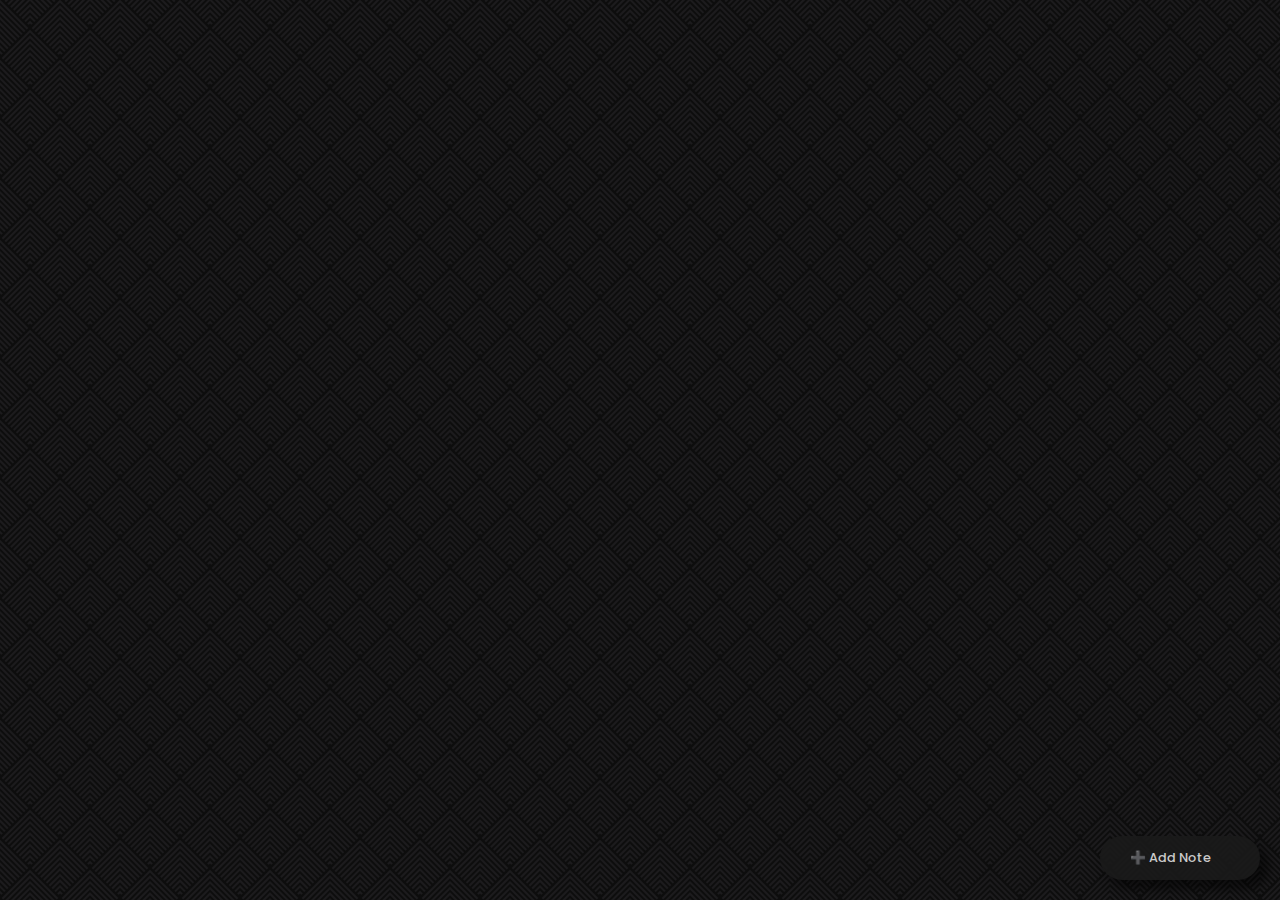
==== notes/index.html @ 29c0b56d "first commit" ====
<!DOCTYPE html>
<html lang="en">
  <head>
    <meta charset="UTF-8" />
    <meta http-equiv="Permissions-Policy" content="interest-cohort=()" />
    <meta name="viewport" content="width=device-width, initial-scale=1.0" />
    <title>Notes Widget</title>
    <link rel="stylesheet" href="/styles/styles.css" />
    <link rel="stylesheet" href="styles.css" />
  </head>
  <body>
    <div onclick="noteMaker()" class="add-note" draggable="true">
      <p>➕ Add Note</p>
    </div>
    <div id="noteMakerContainer">
      <div class="container">
        <div class="container-header">
          <input
            type="text"
            class="edit-note-title"
            id="note-title"
            placeholder="Title (Optional)"
          />
          <p onclick="closeButton()" id="closeButton" class="close-button">
            <svg
              xmlns="http://www.w3.org/2000/svg"
              fill="none"
              viewBox="0 0 24 24"
              stroke-width="1.5"
              stroke="currentColor"
              class="w-6 h-6"
            >
              <path
                stroke-linecap="round"
                stroke-linejoin="round"
                d="M6 18 18 6M6 6l12 12"
              />
            </svg>
          </p>
        </div>
        <textarea
          id="note-text"
          placeholder="Write your note here..."
        ></textarea>
        <div class="container-footer">
          <button type="button" onclick="addNote()">Add Note</button>
          <div class="note-color">
            <p>Note Color:</p>
            <input placeholder="color" type="color" name="" id="colorPicker" />
          </div>
        </div>
      </div>
    </div>
    <ul id="note-list"></ul>
    <script src="script.js"></script>
  </body>
</html>
---- styles/styles.css ----
@import url('https://fonts.googleapis.com/css2?family=Bilbo+Swash+Caps&family=Palanquin:wght@100;200;300;400;500;600;700&family=Poppins:ital,wght@0,100;0,200;0,300;0,400;0,500;0,600;0,700;0,800;0,900;1,100;1,200;1,300;1,400;1,500;1,600;1,700;1,800;1,900&display=swap');
:root {
  --back-1: hsl(0, 0%, 5%);
  --back-2: hsl(0, 0%, 10%);
  --back-2-a: hsl(0, 0%, 8%);
  --back-2-h: hsl(0, 0%, 13%);
  --back-2-t: hsla(0, 0%, 12%, 0.502);
  --back-3: hsl(0, 0%, 20%);
  --back-4: hsl(0, 0%, 40%);
  --text-1: #dfdfdf;
  --text-2: #bdbdbd;
  --text-3: #35db7a;
  --text-4: #ff8679;
  --background-image-1: url("data:image/svg+xml,%3Csvg width='60' height='60' viewBox='0 0 60 60' xmlns='http://www.w3.org/2000/svg'%3E%3Cpath d='M54.627 0l.83.828-1.415 1.415L51.8 0h2.827zM5.373 0l-.83.828L5.96 2.243 8.2 0H5.374zM48.97 0l3.657 3.657-1.414 1.414L46.143 0h2.828zM11.03 0L7.372 3.657 8.787 5.07 13.857 0H11.03zm32.284 0L49.8 6.485 48.384 7.9l-7.9-7.9h2.83zM16.686 0L10.2 6.485 11.616 7.9l7.9-7.9h-2.83zm20.97 0l9.315 9.314-1.414 1.414L34.828 0h2.83zM22.344 0L13.03 9.314l1.414 1.414L25.172 0h-2.83zM32 0l12.142 12.142-1.414 1.414L30 .828 17.272 13.556l-1.414-1.414L28 0h4zM.284 0l28 28-1.414 1.414L0 2.544V0h.284zM0 5.373l25.456 25.455-1.414 1.415L0 8.2V5.374zm0 5.656l22.627 22.627-1.414 1.414L0 13.86v-2.83zm0 5.656l19.8 19.8-1.415 1.413L0 19.514v-2.83zm0 5.657l16.97 16.97-1.414 1.415L0 25.172v-2.83zM0 28l14.142 14.142-1.414 1.414L0 30.828V28zm0 5.657L11.314 44.97 9.9 46.386l-9.9-9.9v-2.828zm0 5.657L8.485 47.8 7.07 49.212 0 42.143v-2.83zm0 5.657l5.657 5.657-1.414 1.415L0 47.8v-2.83zm0 5.657l2.828 2.83-1.414 1.413L0 53.456v-2.83zM54.627 60L30 35.373 5.373 60H8.2L30 38.2 51.8 60h2.827zm-5.656 0L30 41.03 11.03 60h2.828L30 43.858 46.142 60h2.83zm-5.656 0L30 46.686 16.686 60h2.83L30 49.515 40.485 60h2.83zm-5.657 0L30 52.343 22.343 60h2.83L30 55.172 34.828 60h2.83zM32 60l-2-2-2 2h4zM59.716 0l-28 28 1.414 1.414L60 2.544V0h-.284zM60 5.373L34.544 30.828l1.414 1.415L60 8.2V5.374zm0 5.656L37.373 33.656l1.414 1.414L60 13.86v-2.83zm0 5.656l-19.8 19.8 1.415 1.413L60 19.514v-2.83zm0 5.657l-16.97 16.97 1.414 1.415L60 25.172v-2.83zM60 28L45.858 42.142l1.414 1.414L60 30.828V28zm0 5.657L48.686 44.97l1.415 1.415 9.9-9.9v-2.828zm0 5.657L51.515 47.8l1.414 1.413 7.07-7.07v-2.83zm0 5.657l-5.657 5.657 1.414 1.415L60 47.8v-2.83zm0 5.657l-2.828 2.83 1.414 1.413L60 53.456v-2.83zM39.9 16.385l1.414-1.414L30 3.658 18.686 14.97l1.415 1.415 9.9-9.9 9.9 9.9zm-2.83 2.828l1.415-1.414L30 9.313 21.515 17.8l1.414 1.413 7.07-7.07 7.07 7.07zm-2.827 2.83l1.414-1.416L30 14.97l-5.657 5.657 1.414 1.415L30 17.8l4.243 4.242zm-2.83 2.827l1.415-1.414L30 20.626l-2.828 2.83 1.414 1.414L30 23.456l1.414 1.414zM56.87 59.414L58.284 58 30 29.716 1.716 58l1.414 1.414L30 32.544l26.87 26.87z' fill='%239C92AC' fill-opacity='0.1' fill-rule='evenodd'/%3E%3C/svg%3E");
  font-family: 'Poppins', sans-serif;
  font-weight: 500;
  font-style: normal;
  width: 100vw;
  height: 100vh;
}

[back1],
[back2],
[back3] {
  color: var(--text1);
}

[back1] {
  background-color: var(--back1);
}

[back2] {
  background-color: var(--back2);
}

[back3] {
  background-color: var(--back3);
}

[back4] {
  background-color: var(--back4);
}

[text1] {
  background-color: var(--text1);
}

[text2] {
  background-color: var(--text2);
}

[text3] {
  background-color: var(--text3);
}

[text4] {
  background-color: var(--text4);
}

* {
  margin: 0;
  padding: 0;
  box-sizing: border-box;
}

html {
  width: 100vw;
  height: 100vh;
}

::-webkit-scrollbar {
  width: 8px;
}

/* Track */
::-webkit-scrollbar-track {
  background: var(--back4);
}

/* Handle */
::-webkit-scrollbar-thumb {
  background: var(--back3);
}

.no-scroll::-webkit-scrollbar-track,
.no-scroll::-webkit-scrollbar-thumb {
  display: none;
}
/* Handle on hover */
::-webkit-scrollbar-thumb:hover {
  background: #454545;
}

@media screen and (min-width: 430px) and (max-width: 770px) {
  :root {
    font-size: 0.8rem;
  }
}

@media screen and (max-width: 430px) {
  :root {
    font-size: 0.6rem;
  }
}

.poppins-regular {
  font-family: 'Poppins', sans-serif;
  font-weight: 400;
  font-style: normal;
}

.poppins-medium {
  font-family: 'Poppins', sans-serif;
  font-weight: 500;
  font-style: normal;
}

.poppins-semibold {
  font-family: 'Poppins', sans-serif;
  font-weight: 600;
  font-style: normal;
}

.poppins-bold {
  font-family: 'Poppins', sans-serif;
  font-weight: 700;
  font-style: normal;
}

.poppins-extrabold {
  font-family: 'Poppins', sans-serif;
  font-weight: 800;
  font-style: normal;
}

.poppins-black {
  font-family: 'Poppins', sans-serif;
  font-weight: 900;
  font-style: normal;
}

.poppins-thin-italic {
  font-family: 'Poppins', sans-serif;
  font-weight: 100;
  font-style: italic;
}

.poppins-extralight-italic {
  font-family: 'Poppins', sans-serif;
  font-weight: 200;
  font-style: italic;
}

.poppins-light-italic {
  font-family: 'Poppins', sans-serif;
  font-weight: 300;
  font-style: italic;
}

.poppins-regular-italic {
  font-family: 'Poppins', sans-serif;
  font-weight: 400;
  font-style: italic;
}

.poppins-medium-italic {
  font-family: 'Poppins', sans-serif;
  font-weight: 500;
  font-style: italic;
}

.poppins-semibold-italic {
  font-family: 'Poppins', sans-serif;
  font-weight: 600;
  font-style: italic;
}

.poppins-bold-italic {
  font-family: 'Poppins', sans-serif;
  font-weight: 700;
  font-style: italic;
}

.poppins-extrabold-italic {
  font-family: 'Poppins', sans-serif;
  font-weight: 800;
  font-style: italic;
}

.poppins-black-italic {
  font-family: 'Poppins', sans-serif;
  font-weight: 900;
  font-style: italic;
}
---- notes/styles.css ----
body {
  background-color: var(--back-1);
  background-image: var(--background-image-1);
  height: 100vh;
  margin: 0;
  color: var(--text-1);
}

.add-note {
  position: absolute;
  bottom: 0;
  right: 0;
  text-align: center;
  font-size: 0.8rem;
  padding: 0.8rem 1.2rem 0.8rem 0px;
  background-color: var(--back-2);
  width: 10rem;
  border-radius: 50px;
  margin: 20px;
  opacity: 0.9;
  -webkit-user-select: none;
  user-select: none;
  cursor: pointer;
  box-shadow: 8px 8px 10px 1px rgba(0, 0, 0, 0.5);
  transition: all 0.2s ease;
}

.add-note:hover {
  background-color: var(--back-2-h);
  transform: scale(1.05);
  box-shadow: 10px 10px 10px 1px rgba(0, 0, 0, 0.3);
  transition: all 0.1s ease;
}

.add-note:active {
  background-color: var(--back-2-a);
  transform: scale(0.95);
  box-shadow: 8px 8px 10px 1px rgba(0, 0, 0, 0.5);
}

#noteMakerContainer {
  background-color: rgba(0, 0, 0, 0.3);
  width: 100%;
  height: 100%;
  display: none;
  position: absolute;
  z-index: 9999;
  transition: all 1s ease-in-out;
  justify-content: center;
  align-items: center;
}

.container {
  position: relative;
  width: 400px;
  padding: 20px;
  background-color: var(--back-2);
  border-radius: 8px;
  box-shadow: 15px 15px 2px rgba(0, 0, 0, 0.3);
}

.container-header {
  margin-bottom: 8px;
}

.container-footer {
  display: flex;
  justify-content: space-between;
  align-items: start;
}

.close-button {
  position: absolute;
  right: 10px;
  top: 10px;
  width: 20px;
  height: 20px;
  opacity: 0.7;
  cursor: pointer;
  padding: 2px;
}

.edit-note-title {
  border: 1px inset var(--back-1);
  background-color: var(--back-1);
  color: var(--text-1);
  outline: none;
  padding: 4px;
  border-radius: 5px;
}

.note-color {
  display: flex;
  align-items: center;
  gap: 1rem;
  font-size: 0.9rem;
  color: var(--text-2);
}

input[type='color'] {
  width: 30px;
  height: 30px;
  background-color: var(--back-4);
  border-radius: 50%;
  padding: 3px 5px;
  cursor: pointer;
}

h2 {
  margin-top: 0;
}

textarea {
  width: 100%;
  height: 100px;
  margin-bottom: 10px;
  padding: 8px;
  border: 1px inset var(--back-1);
  border-radius: 4px;
  resize: vertical;
  background-color: var(--back-1);
  color: var(--text-1);
  outline: none;
}

button {
  background-color: #12a340;
  box-shadow: -2px -2px 2px rgba(0, 0, 0, 0.3) inset,
    2px 2px 2px rgba(255, 255, 255, 0.3) inset;
  color: #ffffff;
  border: none;
  padding: 8px 16px;
  border-radius: 50px;
  cursor: pointer;
  transition: all 0.4s ease-in-out;
}

button:hover {
  background-color: hsl(139, 80%, 45%);
}

ul {
  width: 100%;
  height: 100%;
  align-content: start;
  list-style-type: none;
  padding: 0;
  display: flex;
  flex-wrap: wrap;
}

li {
  padding: 10px;
  box-shadow: 6px 6px 1px rgb(0, 0, 0, 0.5);
  margin: 10px;
  line-height: 1rem;
  max-width: 300px;
  height: min-content;
  word-break: break-all;
  transition: all 0.5s ease-in-out;
}

.note-title {
  font-size: 1.2rem;
}

.date {
  font-size: 0.6rem;
  border: none;

  width: 100%;
}

.note-text {
  font-size: 0.7rem;
  padding-top: 10px;
  border: none;
  border-top: 1px dashed white;
  border-color: inherit;
}

.note-header {
  display: flex;
  flex-direction: row-reverse;
  justify-content: space-between;
  gap: 20px;
}

.note-options {
  display: flex;
  justify-content: space-between;
  gap: 5px;
}

.note-options svg {
  width: 15px;
  height: 15px;
  cursor: pointer;
}
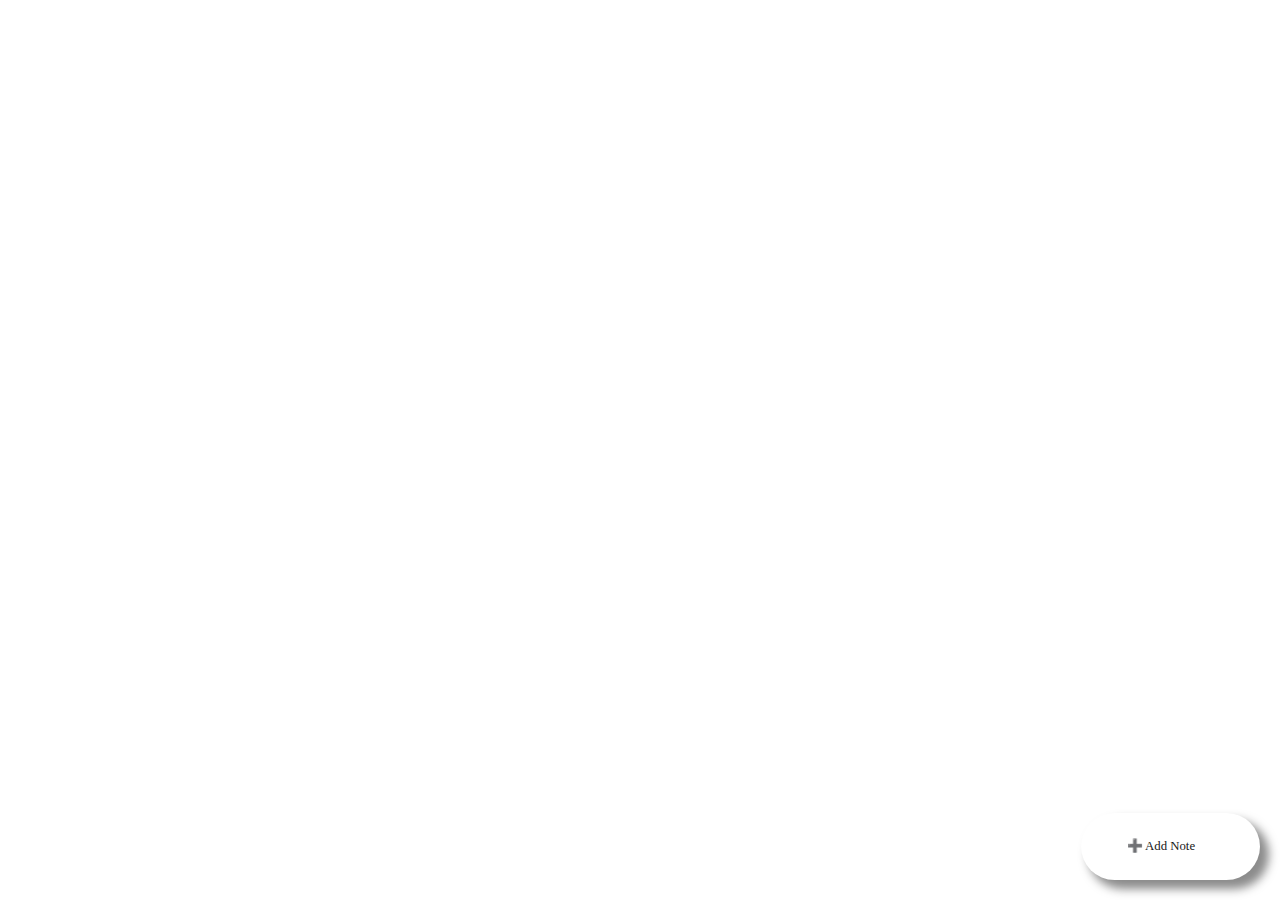
==== commit 91475af1: "fixed "notes app" style link on index file" ====
--- a/notes/index.html
+++ b/notes/index.html
@@ -5,7 +5,7 @@
     <meta http-equiv="Permissions-Policy" content="interest-cohort=()" />
     <meta name="viewport" content="width=device-width, initial-scale=1.0" />
     <title>Notes Widget</title>
-    <link rel="stylesheet" href="/styles/styles.css" />
+    <link rel="stylesheet" href="/portfolioProjects/styles/styles.css" />
     <link rel="stylesheet" href="styles.css" />
   </head>
   <body>
